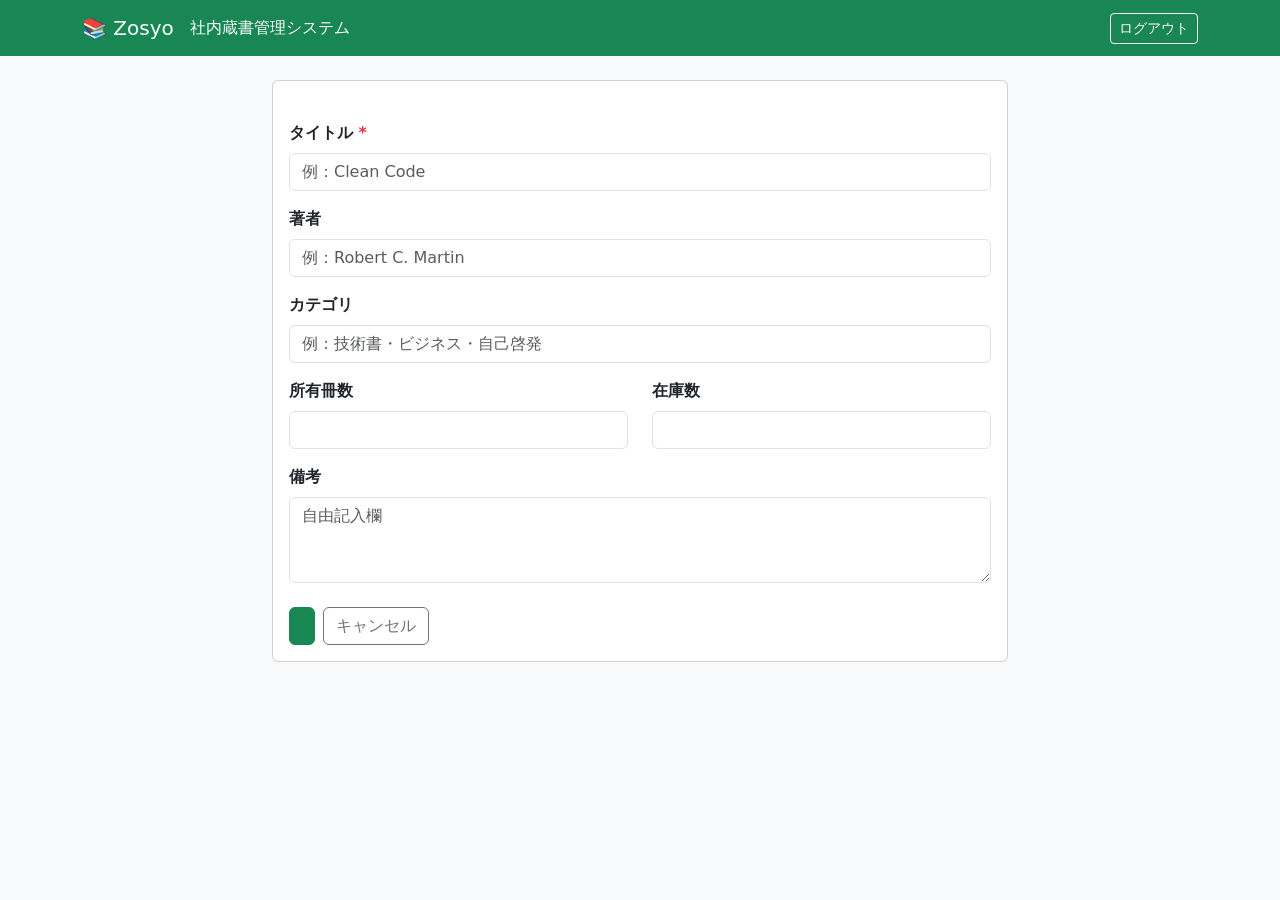
==== src/main/resources/templates/books/form.html @ 19bac9e1 "Initial commit: Zosyo 提出用" ====
<!doctype html>
<html lang="ja" xmlns:th="http://www.thymeleaf.org">
  <head>
    <meta charset="UTF-8" />
    <meta name="viewport" content="width=device-width, initial-scale=1.0" />
    <title
      th:text="${book.id} ? '蔵書編集 | Zosyo' : '蔵書登録 | Zosyo'"
    ></title>
    <link
      rel="stylesheet"
      href="https://cdn.jsdelivr.net/npm/bootstrap@5.3.0/dist/css/bootstrap.min.css"
    />
    <link rel="stylesheet" th:href="@{/css/style.css}" />
  </head>
  <body class="bg-light">
    <!-- ナビゲーションバー -->
    <nav class="navbar navbar-dark bg-success mb-4">
      <div class="container">
        <a class="navbar-brand" th:href="@{/books}">📚 Zosyo</a>
        <span class="text-white">社内蔵書管理システム</span>
        <form th:action="@{/logout}" method="post" class="d-inline ms-auto">
          <button type="submit" class="btn btn-outline-light btn-sm">
            ログアウト
          </button>
        </form>
      </div>
    </nav>

    <div class="container">
      <div class="row justify-content-center">
        <div class="col-md-8">
          <div class="card">
            <div class="card-body">
              <!-- タイトル -->
              <h5
                class="card-title mb-4"
                th:text="${book.id} ? '✏️ 蔵書編集' : '➕ 蔵書登録'"
              ></h5>

              <!-- フォーム -->
              <form
                th:action="${book.id} ? @{/books/{id}/update(id=${book.id})} : @{/books}"
                th:object="${book}"
                method="post"
              >
                <!-- タイトル -->
                <div class="mb-3">
                  <label class="form-label fw-bold">
                    タイトル <span class="text-danger">*</span>
                  </label>
                  <input
                    type="text"
                    class="form-control"
                    th:classappend="${#fields.hasErrors('title')} ? 'is-invalid'"
                    th:field="*{title}"
                    placeholder="例：Clean Code"
                  />
                  <div
                    class="invalid-feedback"
                    th:if="${#fields.hasErrors('title')}"
                    th:errors="*{title}"
                  ></div>
                </div>

                <!-- 著者 -->
                <div class="mb-3">
                  <label class="form-label fw-bold">著者</label>
                  <input
                    type="text"
                    class="form-control"
                    th:field="*{author}"
                    placeholder="例：Robert C. Martin"
                  />
                </div>

                <!-- カテゴリ -->
                <div class="mb-3">
                  <label class="form-label fw-bold">カテゴリ</label>
                  <input
                    type="text"
                    class="form-control"
                    th:classappend="${#fields.hasErrors('category')} ? 'is-invalid'"
                    th:field="*{category}"
                    placeholder="例：技術書・ビジネス・自己啓発"
                    list="categoryList"
                  />
                  <datalist id="categoryList">
                    <option
                      th:each="cat : ${categories}"
                      th:value="${cat}"
                    ></option>
                  </datalist>
                  <div
                    class="invalid-feedback"
                    th:if="${#fields.hasErrors('category')}"
                    th:errors="*{category}"
                  ></div>
                </div>

                <!-- 所有冊数・在庫数 -->
                <div class="row mb-3">
                  <div class="col-md-6">
                    <label class="form-label fw-bold">所有冊数</label>
                    <input
                      type="number"
                      class="form-control"
                      th:classappend="${#fields.hasErrors('quantity')} ? 'is-invalid'"
                      th:field="*{quantity}"
                      min="0"
                    />
                    <div
                      class="invalid-feedback"
                      th:if="${#fields.hasErrors('quantity')}"
                      th:errors="*{quantity}"
                    ></div>
                  </div>
                  <div class="col-md-6">
                    <label class="form-label fw-bold">在庫数</label>
                    <input
                      type="number"
                      class="form-control"
                      th:classappend="${#fields.hasErrors('stock')} ? 'is-invalid'"
                      th:field="*{stock}"
                      min="0"
                    />
                    <div
                      class="invalid-feedback"
                      th:if="${#fields.hasErrors('stock')}"
                      th:errors="*{stock}"
                    ></div>
                  </div>
                </div>

                <!-- 備考 -->
                <div class="mb-4">
                  <label class="form-label fw-bold">備考</label>
                  <textarea
                    class="form-control"
                    th:field="*{note}"
                    rows="3"
                    placeholder="自由記入欄"
                  ></textarea>
                </div>

                <!-- ボタン -->
                <div class="d-flex gap-2">
                  <button type="submit" class="btn btn-success">
                    <span th:text="${book.id} ? '更新する' : '登録する'"></span>
                  </button>
                  <a th:href="@{/books}" class="btn btn-outline-secondary">
                    キャンセル
                  </a>
                </div>
              </form>
            </div>
          </div>
        </div>
      </div>
    </div>

    <script src="https://cdn.jsdelivr.net/npm/bootstrap@5.3.0/dist/js/bootstrap.bundle.min.js"></script>
  </body>
</html>
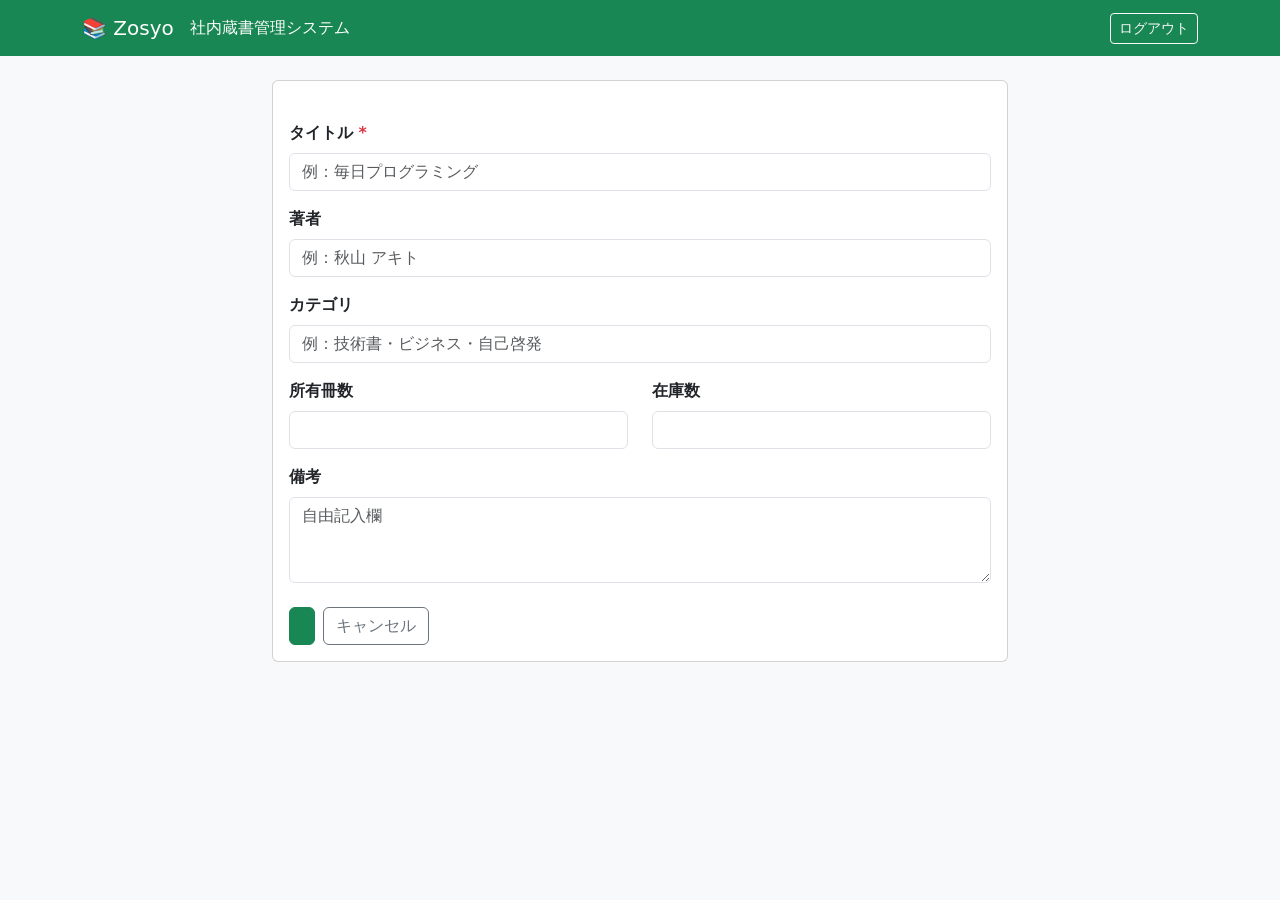
==== commit ae6aa5c0: "htmlファイルの微修正" ====
--- a/src/main/resources/templates/books/form.html
+++ b/src/main/resources/templates/books/form.html
@@ -53,7 +53,7 @@
                     class="form-control"
                     th:classappend="${#fields.hasErrors('title')} ? 'is-invalid'"
                     th:field="*{title}"
-                    placeholder="例：Clean Code"
+                    placeholder="例：毎日プログラミング"
                   />
                   <div
                     class="invalid-feedback"
@@ -69,7 +69,7 @@
                     type="text"
                     class="form-control"
                     th:field="*{author}"
-                    placeholder="例：Robert C. Martin"
+                    placeholder="例：秋山 アキト"
                   />
                 </div>
 
